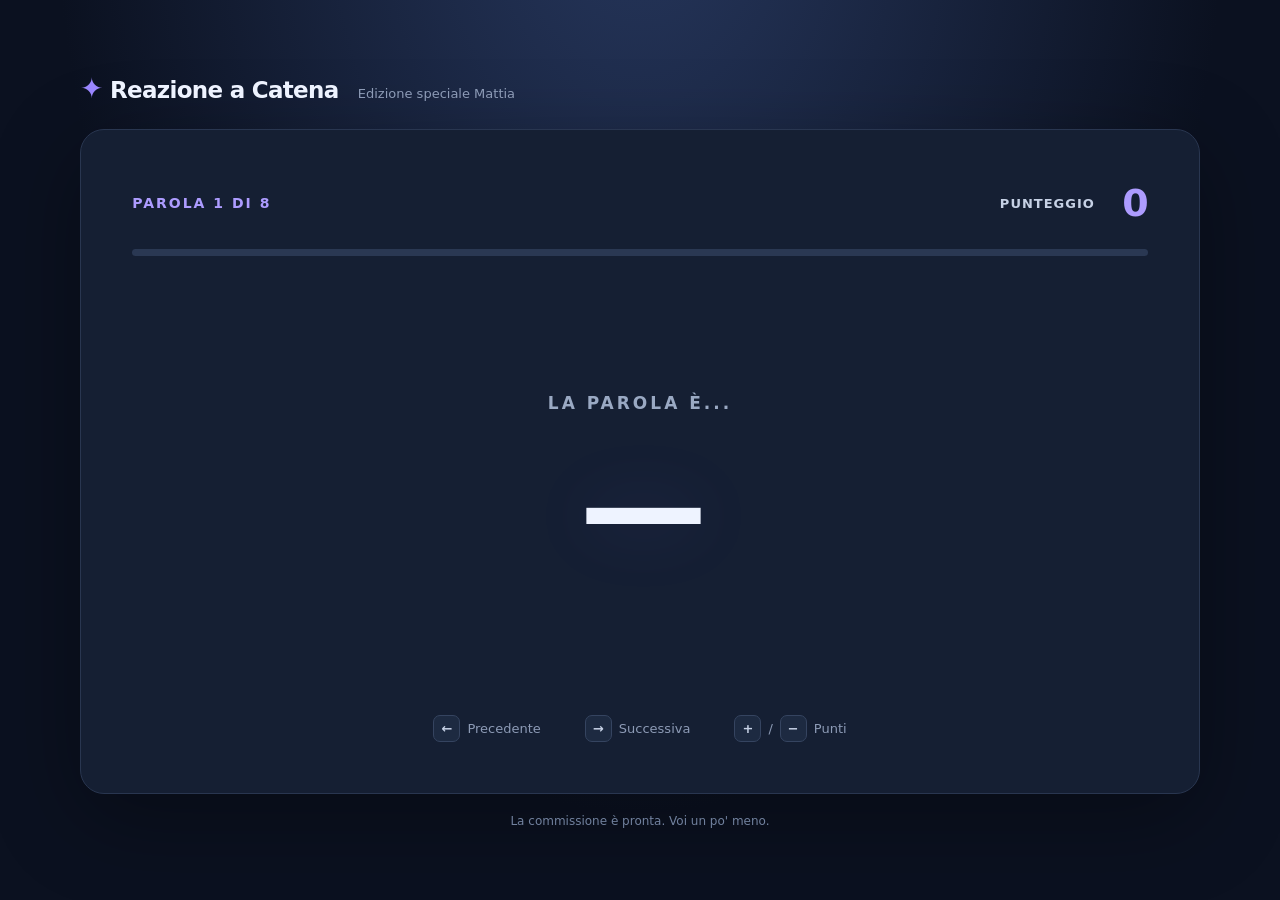
==== reazione/index.html @ 7ffa5629 "Auto-sync 2026-11-21 18:36:03" ====
<!doctype html>
<html lang="it">
<head>
  <meta charset="utf-8">
  <meta name="viewport" content="width=device-width, initial-scale=1">
  <meta name="theme-color" content="#0b1120">
  <title>Reazione a Catena</title>
  <link rel="stylesheet" href="style.css">
  <script src="script.js" defer></script>
</head>
<body>
  <main class="shell">
    <header class="brand">
      <span class="brand-mark">✦</span> Reazione a Catena
      <span class="brand-sub">Edizione speciale Mattia</span>
    </header>

    <section class="panel" aria-label="Schermata del gioco">
      <div class="quiz-meta">
        <span class="eyebrow" id="counter">PAROLA 1 DI 8</span>
        <div class="score-label">PUNTEGGIO <strong id="score">0</strong></div>
      </div>

      <div class="progress" aria-hidden="true"><div id="progress-fill"></div></div>

      <div class="word-area" aria-live="polite" aria-atomic="true">
        <p class="word-label">LA PAROLA È...</p>
        <h1 id="word">—</h1>
      </div>

      <div class="bottom-bar">
        <span><kbd>←</kbd> Precedente</span>
        <span><kbd>→</kbd> Successiva</span>
        <span class="score-hint"><kbd>+</kbd> / <kbd>−</kbd> Punti</span>
      </div>
    </section>

    <footer>La commissione è pronta. Voi un po' meno.</footer>
  </main>
</body>
</html>
---- reazione/style.css ----
/* Stessi colori e atmosfera del quiz di Mattia */
:root {
  font-family: Inter, ui-sans-serif, system-ui, -apple-system, "Segoe UI", sans-serif;
  color: #eef3ff;
  background: #0b1120;
  font-synthesis: none;
}

* { box-sizing: border-box; }

body {
  margin: 0;
  min-height: 100vh;
  min-height: 100dvh;
  padding: 24px;
  display: grid;
  place-items: center;
  background: radial-gradient(ellipse at 50% -20%, #27385f 0%, #0b1120 65%);
}

.shell { width: min(100%, 1120px); }

.brand {
  margin: 0 0 24px;
  font-size: clamp(18px, 2vw, 23px);
  font-weight: 800;
  letter-spacing: -.7px;
}
.brand-mark { color: #9a86ff; font-size: 28px; }
.brand-sub { margin-left: 12px; color: #8d9bb6; font-size: 13px; font-weight: 500; letter-spacing: 0; }

.panel {
  padding: clamp(24px, 4vw, 52px);
  border: 1px solid #293650;
  border-radius: 24px;
  background: #151f33;
  box-shadow: 0 24px 90px #0005;
}

.quiz-meta { display: flex; align-items: center; justify-content: space-between; gap: 16px; }
.eyebrow { font-size: 14px; letter-spacing: 2px; font-weight: 800; color: #ad9cff; }
.score-label { display: flex; gap: 13px; align-items: center; color: #c6d1e5; font-size: 13px; font-weight: 700; letter-spacing: 1px; }
.score-label strong { min-width: 40px; font-size: clamp(28px, 3vw, 38px); color: #ad9cff; text-align: right; letter-spacing: -1px; }

.progress { height: 7px; margin: 24px 0 0; border-radius: 100px; overflow: hidden; background: #2a3853; }
.progress > div { height: 100%; width: 0; background: #a18dff; transition: width .3s ease; }

.word-area {
  min-height: clamp(260px, 51vh, 540px);
  display: flex;
  flex-direction: column;
  align-items: center;
  justify-content: center;
  text-align: center;
  padding: 28px 0;
}

.word-label { margin: 0 0 24px; color: #9aa9c3; letter-spacing: 3px; font-size: clamp(12px, 1.5vw, 17px); font-weight: 800; }
#word {
  width: 100%;
  margin: 0;
  overflow-wrap: anywhere;
  font-size: clamp(52px, 10vw, 130px);
  line-height: 1.1;
  font-weight: 900;
  letter-spacing: -.055em;
  color: #eef3ff;
  text-transform: uppercase;
  text-shadow: 0 0 70px #947cff25;
}
#word.appear { animation: word-in .26s ease both; }
@keyframes word-in { from { opacity: .3; transform: translateY(8px) scale(.98); } to { opacity: 1; transform: translateY(0) scale(1); } }

.bottom-bar { display: flex; justify-content: center; gap: clamp(16px, 4vw, 44px); flex-wrap: wrap; color: #8d9bb6; font-size: 13px; }
.bottom-bar > span { display: inline-flex; align-items: center; gap: 7px; }
kbd { display: inline-grid; place-items: center; min-width: 27px; height: 27px; padding: 0 6px; border: 1px solid #354460; border-radius: 7px; background: #1d2a41; color: #c6d1e5; font: inherit; font-weight: 800; }
footer { margin-top: 20px; color: #71819e; text-align: center; font-size: 12px; }

@media (max-width: 560px) {
  body { padding: 14px; }
  .panel { border-radius: 18px; }
  .brand-sub { display: none; }
  .score-label { font-size: 11px; gap: 7px; }
  .word-area { min-height: 45vh; }
  #word { font-size: clamp(42px, 12vw, 70px); }
  .bottom-bar { gap: 14px; }
}
@media (prefers-reduced-motion: reduce) {
  .progress > div { transition: none; }
  #word.appear { animation: none; }
}
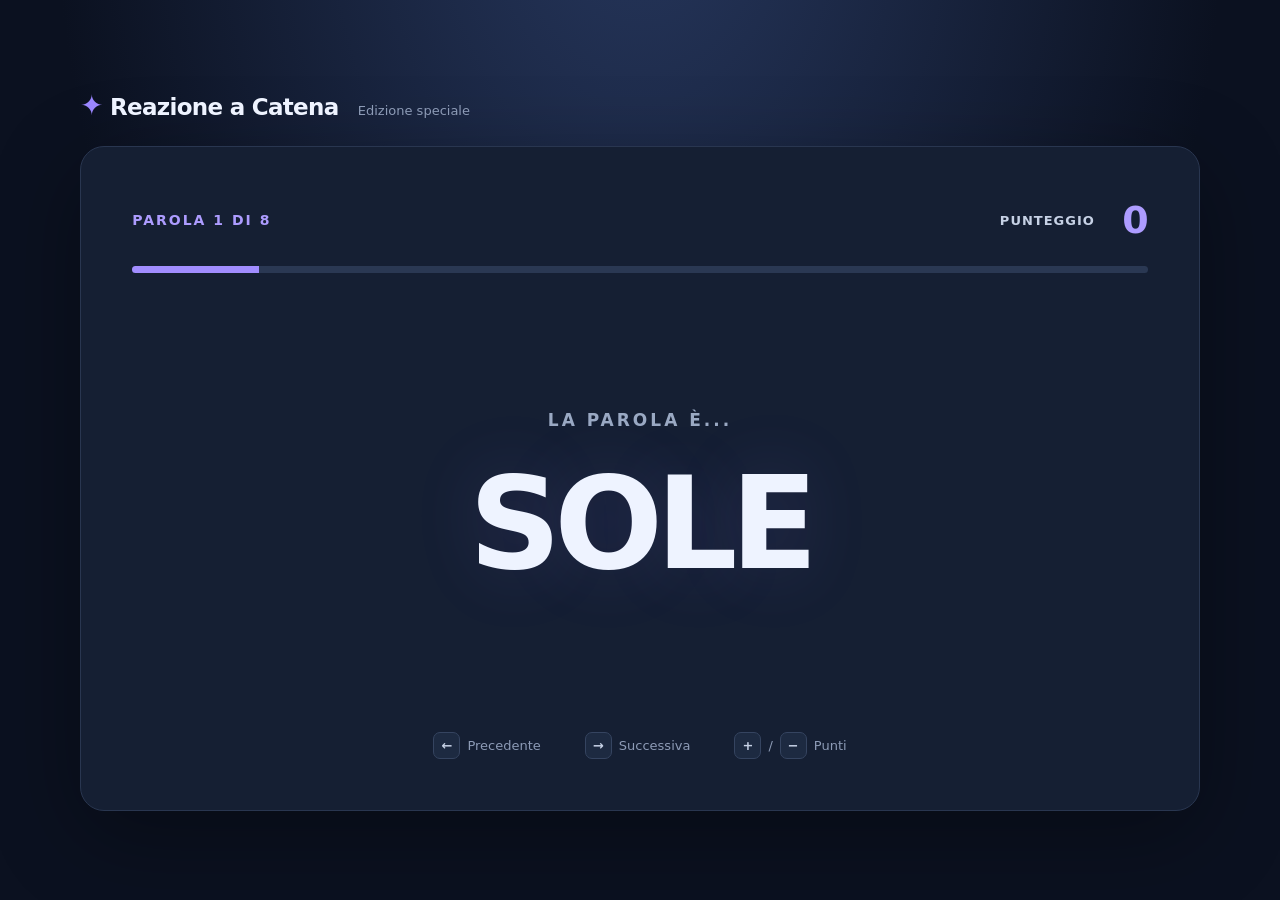
==== commit 13ef12a5: "Auto-sync 2026-11-21 18:38:24" ====
--- a/reazione/index.html
+++ b/reazione/index.html
@@ -12,7 +12,7 @@
   <main class="shell">
     <header class="brand">
       <span class="brand-mark">✦</span> Reazione a Catena
-      <span class="brand-sub">Edizione speciale Mattia</span>
+      <span class="brand-sub">Edizione speciale</span>
     </header>
 
     <section class="panel" aria-label="Schermata del gioco">
@@ -35,7 +35,6 @@
       </div>
     </section>
 
-    <footer>La commissione è pronta. Voi un po' meno.</footer>
   </main>
 </body>
 </html>
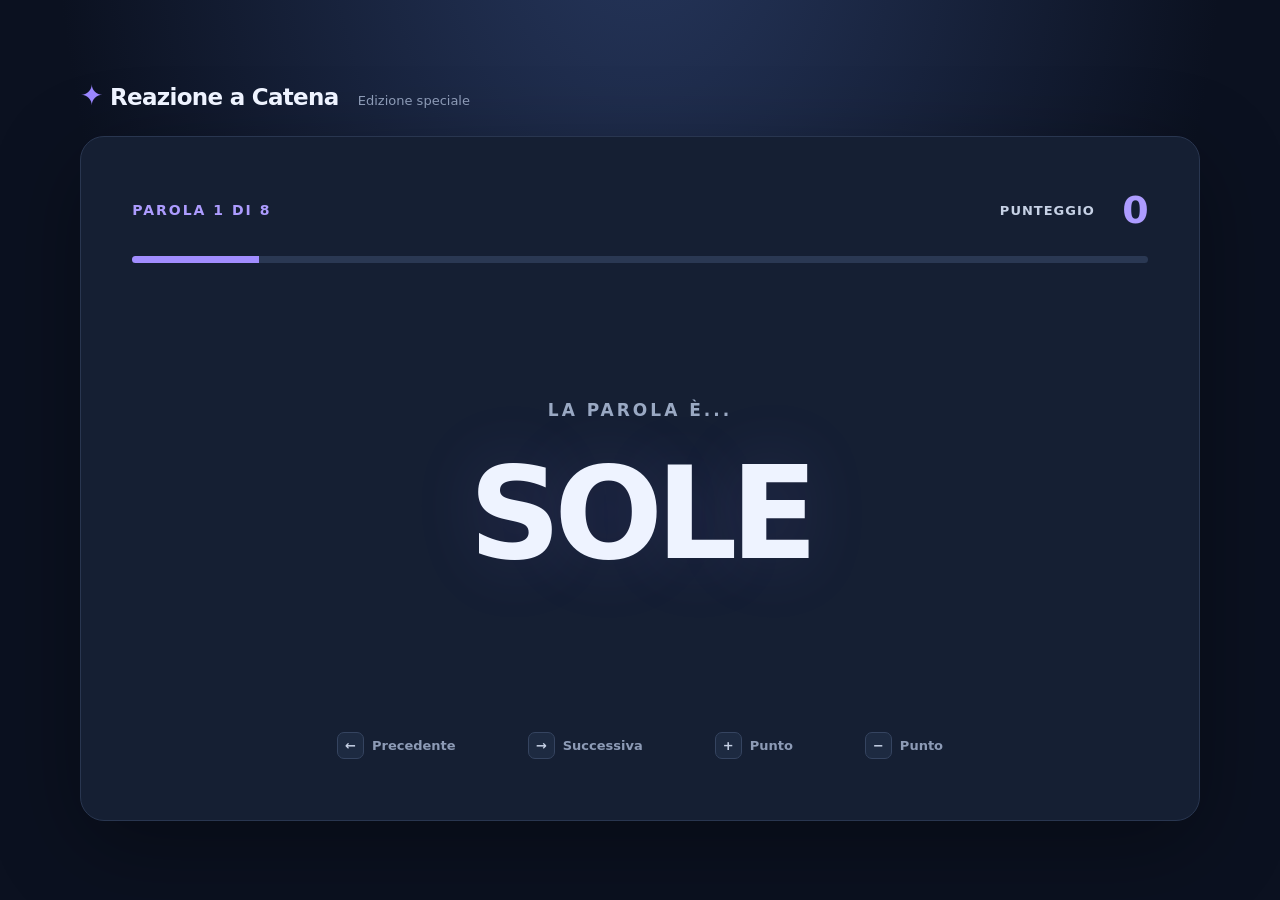
==== commit fa088053: "Auto-sync 2026-11-21 18:50:09" ====
--- a/reazione/index.html
+++ b/reazione/index.html
@@ -29,9 +29,21 @@
       </div>
 
       <div class="bottom-bar">
-        <span><kbd>←</kbd> Precedente</span>
-        <span><kbd>→</kbd> Successiva</span>
-        <span class="score-hint"><kbd>+</kbd> / <kbd>−</kbd> Punti</span>
+        <button type="button" id="prev-btn">
+          <kbd>←</kbd> Precedente
+        </button>
+
+        <button type="button" id="next-btn">
+          <kbd>→</kbd> Successiva
+        </button>
+
+        <button type="button" id="plus-btn">
+          <kbd>+</kbd> Punto
+        </button>
+
+        <button type="button" id="minus-btn">
+          <kbd>−</kbd> Punto
+        </button>
       </div>
     </section>
 
--- a/reazione/style.css
+++ b/reazione/style.css
@@ -72,7 +72,56 @@
 @keyframes word-in { from { opacity: .3; transform: translateY(8px) scale(.98); } to { opacity: 1; transform: translateY(0) scale(1); } }
 
 .bottom-bar { display: flex; justify-content: center; gap: clamp(16px, 4vw, 44px); flex-wrap: wrap; color: #8d9bb6; font-size: 13px; }
-.bottom-bar > span { display: inline-flex; align-items: center; gap: 7px; }
+/* Pulsanti di controllo del gioco */
+.bottom-bar button {
+  display: inline-flex;
+  align-items: center;
+  justify-content: center;
+  gap: 8px;
+
+  padding: 9px 13px;
+
+  background: transparent;
+  border: 1px solid transparent;
+  border-radius: 10px;
+
+  color: #8d9bb6;
+  font: inherit;
+  font-weight: 600;
+
+  cursor: pointer;
+
+  transition:
+    background 0.2s ease,
+    border-color 0.2s ease,
+    transform 0.2s ease;
+}
+
+/* Effetto al passaggio del mouse */
+.bottom-bar button:hover {
+  background: #1d2a41;
+  border-color: #947cff;
+  color: #eef3ff;
+  transform: translateY(-2px);
+}
+
+/* Effetto alla pressione */
+.bottom-bar button:active {
+  transform: scale(0.95);
+}
+
+/* Evidenziazione con Tab */
+.bottom-bar button:focus-visible {
+  outline: 2px solid #ad9cff;
+  outline-offset: 3px;
+}
+
+/* Tastino all'interno del pulsante */
+.bottom-bar button:hover kbd {
+  background: #947cff;
+  border-color: #947cff;
+  color: #0e1020;
+}
 kbd { display: inline-grid; place-items: center; min-width: 27px; height: 27px; padding: 0 6px; border: 1px solid #354460; border-radius: 7px; background: #1d2a41; color: #c6d1e5; font: inherit; font-weight: 800; }
 footer { margin-top: 20px; color: #71819e; text-align: center; font-size: 12px; }
 
